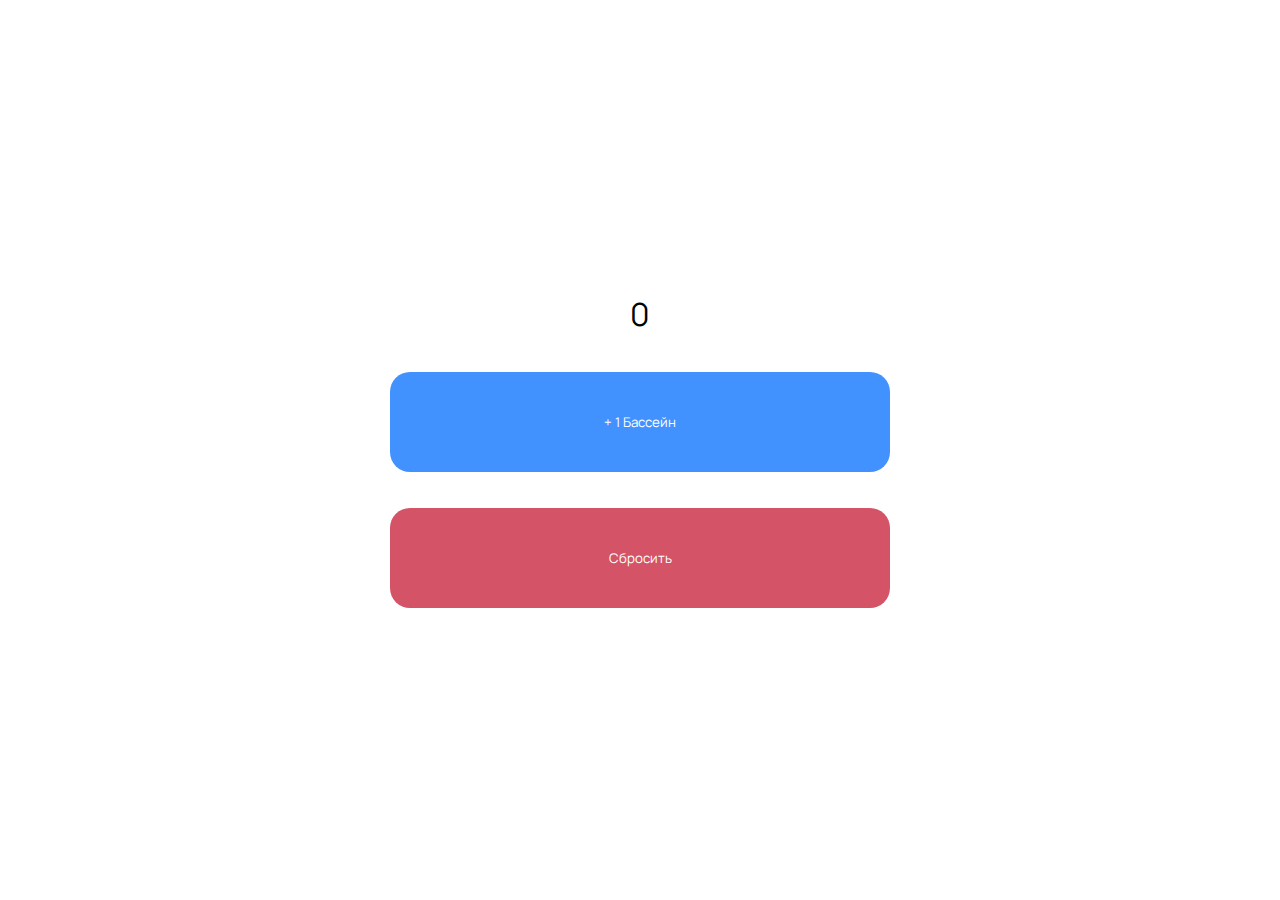
==== index.html @ 2d1c365f "Add files via upload" ====
<!DOCTYPE html>
<html lang="en">

<head>
    <meta charset="UTF-8">
    <meta http-equiv="X-UA-Compatible" content="IE=edge">
    <meta name="viewport" content="width=device-width, initial-scale=1.0">
    <link rel="preconnect" href="https://fonts.googleapis.com">
    <link rel="preconnect" href="https://fonts.gstatic.com" crossorigin>
    <link href="https://fonts.googleapis.com/css2?family=Manrope&display=swap" rel="stylesheet">
    <link rel="stylesheet" href="./CSS/index.css">
    <title> Counter App </title>
</head>

<body>
    <div class="wrapper">
        <div class="container">
            <p class="counter">0</p>
            <button>
                 + 1 Бассейн
            </button>

            <button class="reset">
                 Сбросить
            </button>
        </div>

    </div>





    <script src="./JS/index.js"></script>
</body>

</html>
---- CSS/index.css ----
body {
    margin: 0 auto;
    width: 100%;
    font-family: 'Manrope', sans-serif;
    font-style: normal;
    font-weight: 400;
    overflow-x: hidden !important;
}

::-webkit-scrollbar {
    width: 0;
}

* {
    -webkit-tap-highlight-color: transparent;
}

.wrapper {
    width: 100%;
    margin: 0 auto;
}

.container {
    width: 1150px;
    height: 100vh;
    margin: 0 auto;
    display: flex;
    justify-content: center;
    align-items: center;
    flex-direction: column;
    gap: 36px;
}

p.counter {
    padding: 0px 5px;
    border-radius: 5px;
    margin: 0px;
    font-size: 32px;
}

button {
    width: 500px;
    height: 100px;
    background-color: #4191FF;
    border-radius: 20px;
    border: none;
    font-family: 'Manrope', sans-serif;
    font-weight: 400;
    color: #ffffff;
    cursor: pointer;
}

.reset {
    width: 500px;
    height: 100px;
    background-color: #D45366;
    border-radius: 20px;
    border: none;
    outline: none;
    font-family: 'Manrope', sans-serif;
    font-weight: 400;
    color: #ffffff;
    cursor: pointer;
}

@media (max-width: 767px) {
    .container {
        width: 100%;
        padding-left: 15px;
        padding-right: 15px;
    }
    p.counter {
        width: 10px;
    }
    button {
        width: 100%;
    }
    button:last-child {
        width: 100%;
    }
}
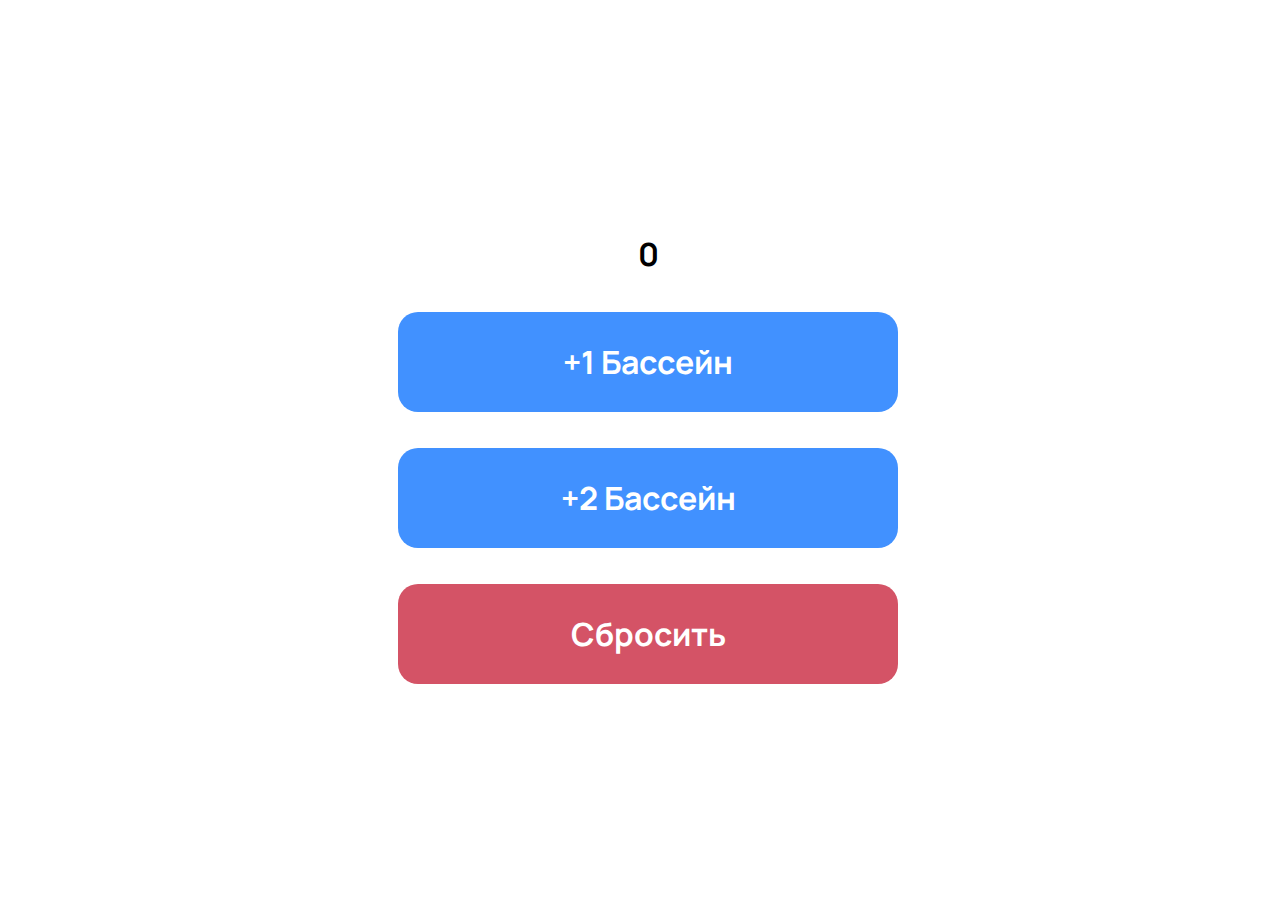
==== commit 9b953fe0: "внес изменения" ====
--- a/index.html
+++ b/index.html
@@ -5,28 +5,21 @@
     <meta charset="UTF-8">
     <meta http-equiv="X-UA-Compatible" content="IE=edge">
     <meta name="viewport" content="width=device-width, initial-scale=1.0">
+    <link rel="shortcut icon" href="./resources/favicon.png" type="image/x-icon">
     <link rel="preconnect" href="https://fonts.googleapis.com">
-    <link rel="preconnect" href="https://fonts.gstatic.com" crossorigin>
-    <link href="https://fonts.googleapis.com/css2?family=Manrope&display=swap" rel="stylesheet">
+<link rel="preconnect" href="https://fonts.gstatic.com" crossorigin>
+<link href="https://fonts.googleapis.com/css2?family=Manrope:wght@700&display=swap" rel="stylesheet">
     <link rel="stylesheet" href="./CSS/index.css">
     <title> Counter App </title>
 </head>
 
 <body>
-    <div class="wrapper">
-        <div class="container">
-            <p class="counter">0</p>
-            <button>
-                 + 1 Бассейн
-            </button>
-
-            <button class="reset">
-                 Сбросить
-            </button>
-        </div>
-
+    <div class="counter">
+        <div data-find="counterValue" class="counter__value"></div>
+        <button id="addOnePoolButton" data-pools="1" class="counter__addButton">+1 Бассейн</button>
+        <button id="addTwoPoolsButton" data-pools="2" class="counter__addButton">+2 Бассейн</button>
+        <button id="resetButton" class="counter__resetButton">Сбросить</button>
     </div>
-
 
 
 
--- a/CSS/index.css
+++ b/CSS/index.css
@@ -1,81 +1,46 @@
 body {
-    margin: 0 auto;
-    width: 100%;
-    font-family: 'Manrope', sans-serif;
-    font-style: normal;
-    font-weight: 400;
-    overflow-x: hidden !important;
+  font-family: "Manrope", sans-serif;
+  font-weight: 700;
+  width: 100%;
+  overflow-x: hidden;
+}
+button {
+  font-family: inherit;
+  cursor: pointer;
+  font-weight: 700;
+}
+.counter {
+  margin: 0 auto;
+  width: 700px;
+  height: 100vh;
+  display: flex;
+  align-items: center;
+  justify-content: center;
+  flex-direction: column;
+  gap: 36px;
 }
 
-::-webkit-scrollbar {
-    width: 0;
+.counter__value {
+  text-align: center;
+  font-size: 32px;
+  line-height: 44px;
+}
+.counter__addButton,
+.counter__resetButton {
+  width: 500px;
+  height: 100px;
+  background: #4191ff;
+  border-radius: 20px;
+  border: none;
+  color: #ffffff;
+  font-size: 32px;
+  line-height: 44px;
 }
 
-* {
-    -webkit-tap-highlight-color: transparent;
+.counter__addButton:hover,
+.counter__resetButton:hover {
+  opacity: 0.7;
 }
-
-.wrapper {
-    width: 100%;
-    margin: 0 auto;
+.counter__resetButton {
+  background: #d45366;
 }
-
-.container {
-    width: 1150px;
-    height: 100vh;
-    margin: 0 auto;
-    display: flex;
-    justify-content: center;
-    align-items: center;
-    flex-direction: column;
-    gap: 36px;
-}
-
-p.counter {
-    padding: 0px 5px;
-    border-radius: 5px;
-    margin: 0px;
-    font-size: 32px;
-}
-
-button {
-    width: 500px;
-    height: 100px;
-    background-color: #4191FF;
-    border-radius: 20px;
-    border: none;
-    font-family: 'Manrope', sans-serif;
-    font-weight: 400;
-    color: #ffffff;
-    cursor: pointer;
-}
-
-.reset {
-    width: 500px;
-    height: 100px;
-    background-color: #D45366;
-    border-radius: 20px;
-    border: none;
-    outline: none;
-    font-family: 'Manrope', sans-serif;
-    font-weight: 400;
-    color: #ffffff;
-    cursor: pointer;
-}
-
-@media (max-width: 767px) {
-    .container {
-        width: 100%;
-        padding-left: 15px;
-        padding-right: 15px;
-    }
-    p.counter {
-        width: 10px;
-    }
-    button {
-        width: 100%;
-    }
-    button:last-child {
-        width: 100%;
-    }
-}